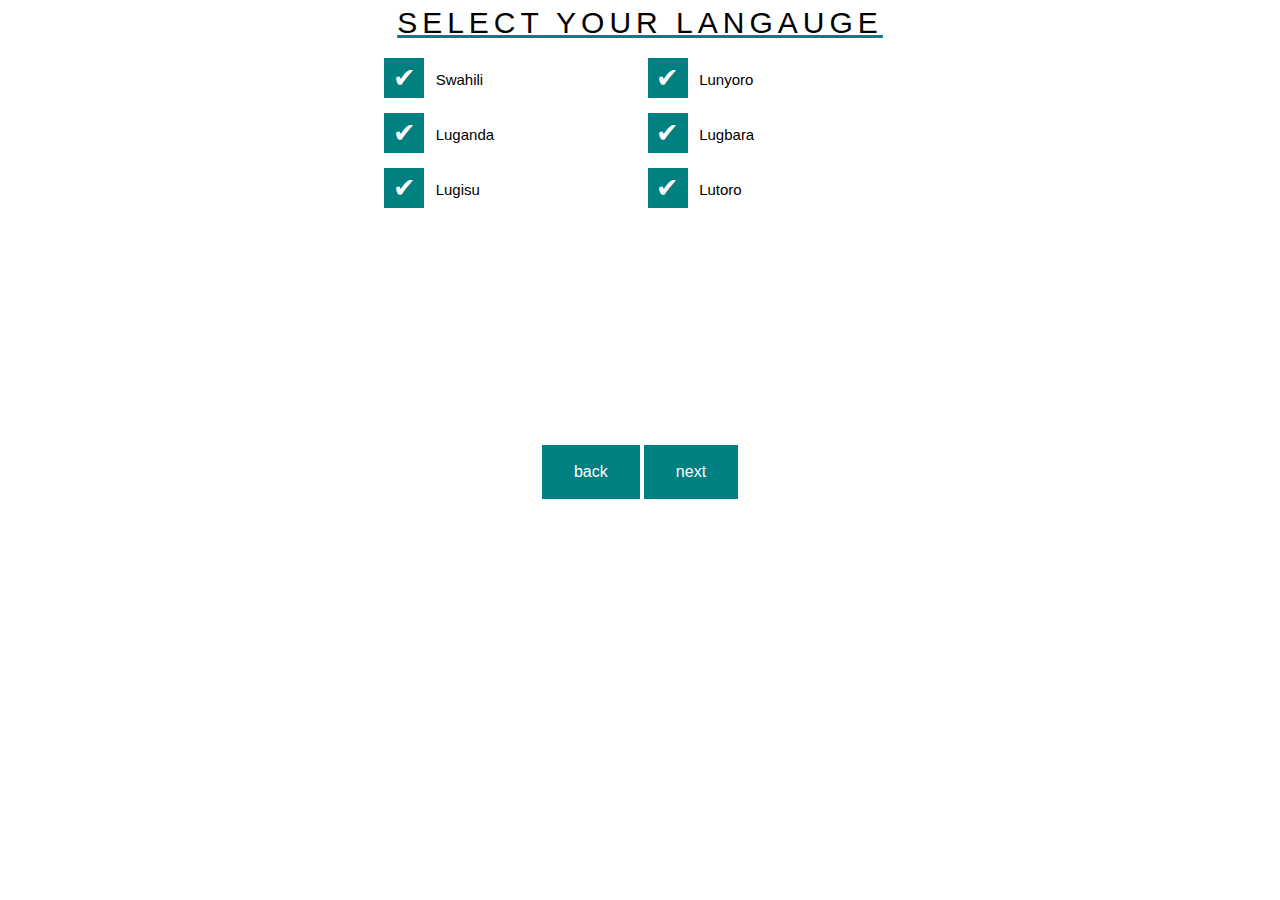
==== department.html @ 6aa68ce2 "added a page for the doctor to select their department" ====
<!DOCTYPE html>
<html lang="en">

<head>
    <meta charset="UTF-8" />
    <meta http-equiv="X-UA-Compatible" content="IE=edge,chrome=1">
    <title>The Wasolo</title>
    <link rel="stylesheet" type="text/css" href="css/demo.css" />
    <link rel="stylesheet" type="text/css" href="style.css" />
    <script type="text/javascript" src="js/modernizr.custom.86080.js"></script>
    <link rel="stylesheet" href="https://www.w3schools.com/w3css/4/w3.css">
    <link href="https://fonts.googleapis.com/css?family=Roboto&display=swap" rel="stylesheet">
    <title>Select language</title>
</head>

<body class="language_container">

    <h1 class="selectLanguageTitle page_title">Select Your langauge </h1>


    <div class="listOFlanguages">
        <label class="lang_label">
            <input type="checkbox" class="option-input checkbox" checked />
            Swahili
        </label>
        <label class="lang_label">
            <input type="checkbox" class="option-input checkbox" checked />
            Luganda
        </label>
        <label class="lang_label">
            <input type="checkbox" class="option-input checkbox" checked />
            Lugisu
        </label>

        <label class="lang_label">
            <input type="checkbox" class="option-input checkbox" checked />
            Lunyoro
        </label>
        <label class="lang_label">
            <input type="checkbox" class="option-input checkbox" checked />
            Lugbara
        </label>
        <label class="lang_label">
            <input type="checkbox" class="option-input checkbox" checked />
            Lutoro
        </label>
    </div>


    <div class="welcomePage_button_container">

        <a class="next_button" href="javascript:loadPage('./doctorLanguage.html')"> back </a>
        <a class="next_button" href="javascript:loadPage('./language.html')"> next </a>
    </div>



    <script src="https://ajax.googleapis.com/ajax/libs/jquery/3.4.1/jquery.min.js"></script>
    <script src="js/index.js"></script>
    <script>
        $(document).ready(function() {



        });
    </script>


</body>

</html>
---- style.css ----
:root {
    --teal: #008080;
}

body {
    background-color: white;
}

.main_container {
    margin: 30px;
}

.logo {
    font-family: 'Righteous', cursive;
}

.menu_welcomePage {
    font-family: 'Alatsi', sans-serif;
    float: right;
}

hr {
    border-color: black;
}

ul li {
    display: inline;
    padding: 50px;
}

ul li a {
    text-decoration: none;
}

.welcomePage_title_container {
    width: 40%;
    margin: auto;
    padding-top: 50px;
}

.page_title {
    font-family: 'Anton', sans-serif;
    font-size: 65px;
    text-transform: uppercase;
    text-align: center;
    letter-spacing: 5px;
    text-decoration: underline;
    text-decoration-color: #008080;
}

.welcomePage_button,
.next_button {
    background-color: #008080;
    border: none;
    color: white;
    padding: 15px 32px;
    text-align: center;
    text-decoration: none;
    display: inline-block;
    font-size: 16px;
}

.welcomePage_button_container {
    text-align: center;
}

.content {}

.updateQstns_modal {
    margin: auto;
    background-color: var(--teal);
    text-align: center;
    padding: 50px;
    position: relative;
    height: 540px;
    width: 30%;
    border-radius: 20px;
    color: white;
    font-family: 'Alatsi', sans-serif;
}

.updateQstns_title {
    font-size: 20px;
}

input[type=text] {
    background: transparent;
    border: none;
    border-bottom: 1px solid #000000;
    border-color: white;
}

input[type=submit] {
    background-color: black;
    border: none;
    color: white;
    padding: 16px 32px;
    text-decoration: none;
    margin: 4px 2px;
    cursor: pointer;
}

input[type="file"] {
    background-color: black;
}

.selectLanguageTitle {
    font-size: 30px;
    margin: auto;
}

.listOFlanguages,
.categories {
    margin: auto;
    width: 40%;
    height: 400px;
    font-family: 'Alatsi', sans-serif;
    column-count: 2;
}

.categoryTitle {
    font-size: 30px;
}

.category_subtitle {
    font-size: 15px;
    text-transform: uppercase;
    text-align: center;
    letter-spacing: 5px;
    text-decoration: none;
}

.categories {
    column-count: 3;
    padding: 30px;
    width: 80%;
}

audio {
    height: 35px;
    width: 150px;
    text-align: center;
}


/* styling for the select language check boxes */

.option-input {
    -webkit-appearance: none;
    -moz-appearance: none;
    -ms-appearance: none;
    -o-appearance: none;
    appearance: none;
    position: relative;
    top: 13.33333px;
    right: 0;
    bottom: 0;
    left: 0;
    height: 40px;
    width: 40px;
    transition: all 0.15s ease-out 0s;
    background: #cbd1d8;
    border: none;
    color: #fff;
    cursor: pointer;
    display: inline-block;
    margin-right: 0.5rem;
    outline: none;
    position: relative;
    z-index: 1000;
}

.option-input:hover {
    background: #9faab7;
}

.option-input:checked {
    background: var(--teal);
}

.option-input:checked::before {
    height: 40px;
    width: 40px;
    position: absolute;
    content: '✔';
    display: inline-block;
    font-size: 26.66667px;
    text-align: center;
    line-height: 40px;
}

.option-input:checked::after {
    -webkit-animation: click-wave 0.65s;
    -moz-animation: click-wave 0.65s;
    animation: click-wave 0.65s;
    background: #40e0d0;
    content: '';
    display: block;
    position: relative;
    z-index: 100;
}

.option-input.radio {
    border-radius: 50%;
}

.option-input.radio::after {
    border-radius: 50%;
}

.lang_label {
    display: block;
    line-height: 40px;
}


/* response form styling */

input[type=patientResponse] {
    width: 100%;
    padding: 12px 20px;
    margin: 8px 0;
    display: inline-block;
    border: 1px solid #ccc;
    border-radius: 4px;
    box-sizing: border-box;
}

input[id=responseFormSubmitButton] {
    width: 100%;
    background-color: var(--teal);
    color: white;
    padding: 14px 20px;
    margin: 8px 0;
    border: none;
    border-radius: 4px;
    cursor: pointer;
}

.responseForm {
    border-radius: 5px;
    background-color: #f2f2f2;
    padding: 20px;
    width: 50%;
    margin: auto;
}
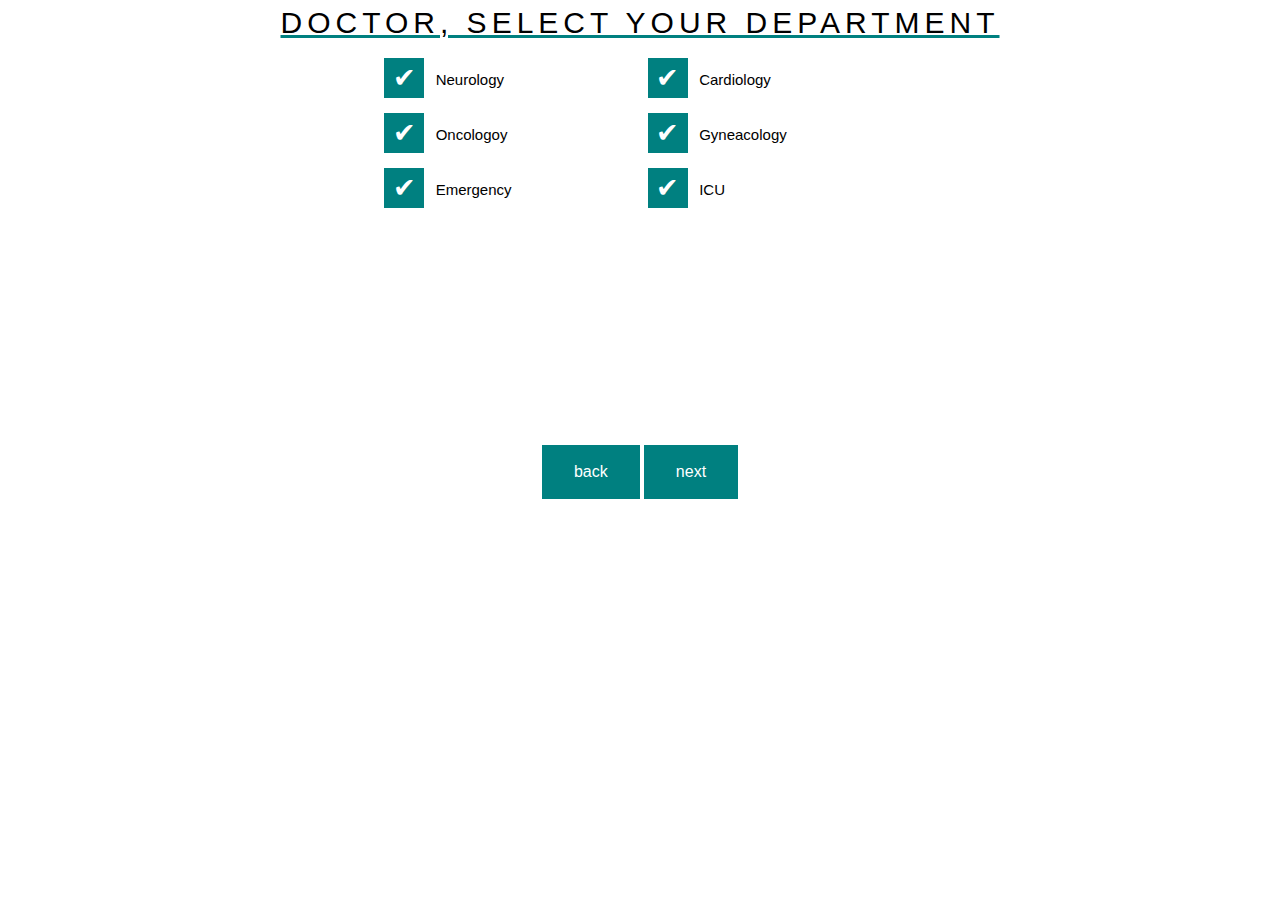
==== commit bffd14ba: "changed content for the department page" ====
--- a/department.html
+++ b/department.html
@@ -10,39 +10,39 @@
     <script type="text/javascript" src="js/modernizr.custom.86080.js"></script>
     <link rel="stylesheet" href="https://www.w3schools.com/w3css/4/w3.css">
     <link href="https://fonts.googleapis.com/css?family=Roboto&display=swap" rel="stylesheet">
-    <title>Select language</title>
+    <title>Select Department</title>
 </head>
 
 <body class="language_container">
 
-    <h1 class="selectLanguageTitle page_title">Select Your langauge </h1>
+    <h1 class="selectLanguageTitle page_title">Doctor, Select Your Department </h1>
 
 
     <div class="listOFlanguages">
         <label class="lang_label">
             <input type="checkbox" class="option-input checkbox" checked />
-            Swahili
+            Neurology
         </label>
         <label class="lang_label">
             <input type="checkbox" class="option-input checkbox" checked />
-            Luganda
+            Oncologoy
         </label>
         <label class="lang_label">
             <input type="checkbox" class="option-input checkbox" checked />
-            Lugisu
+            Emergency
         </label>
 
         <label class="lang_label">
             <input type="checkbox" class="option-input checkbox" checked />
-            Lunyoro
+            Cardiology
         </label>
         <label class="lang_label">
             <input type="checkbox" class="option-input checkbox" checked />
-            Lugbara
+            Gyneacology
         </label>
         <label class="lang_label">
             <input type="checkbox" class="option-input checkbox" checked />
-            Lutoro
+            ICU
         </label>
     </div>
 
@@ -52,6 +52,7 @@
         <a class="next_button" href="javascript:loadPage('./doctorLanguage.html')"> back </a>
         <a class="next_button" href="javascript:loadPage('./language.html')"> next </a>
     </div>
+
 
 
 
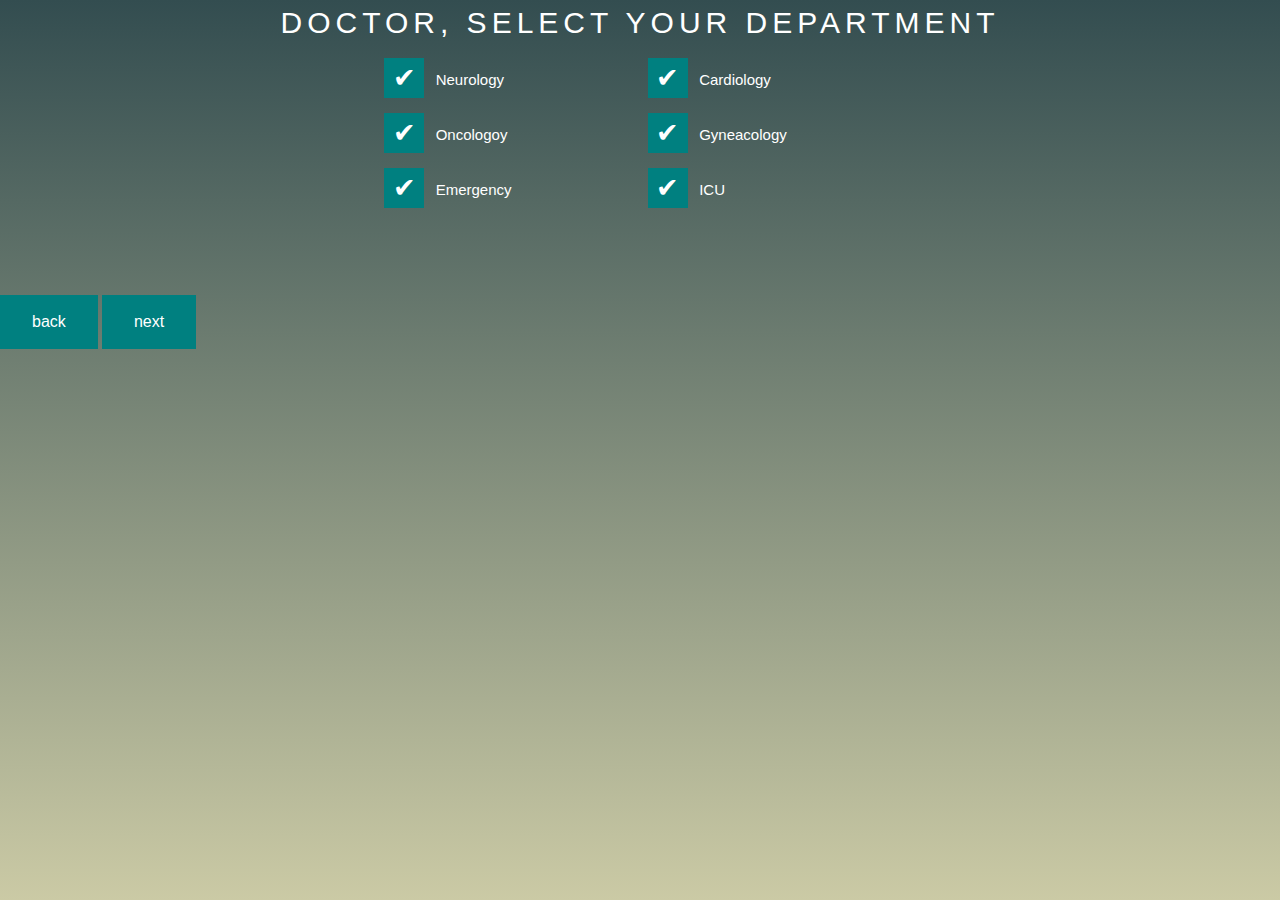
==== commit 6bfe10a4: "modified the page rotuing for the medicial app" ====
--- a/department.html
+++ b/department.html
@@ -50,7 +50,7 @@
     <div class="welcomePage_button_container">
 
         <a class="next_button" href="javascript:loadPage('./doctorLanguage.html')"> back </a>
-        <a class="next_button" href="javascript:loadPage('./language.html')"> next </a>
+        <a class="next_button" href="javascript:loadPage('./pat-lang.html')"> next </a>
     </div>
 
 
--- a/style.css
+++ b/style.css
@@ -1,26 +1,35 @@
 :root {
     --teal: #008080;
+    --yellow: #cbcaa5;
 }
 
 body {
-    background-color: white;
-}
-
-.main_container {
-    margin: 30px;
-}
-
-.logo {
-    font-family: 'Righteous', cursive;
+    background: #334d50;
+    /* fallback for old browsers */
+    background: -webkit-linear-gradient(to top, #cbcaa5, #334d50);
+    /* Chrome 10-25, Safari 5.1-6 */
+    background: linear-gradient(to top, #cbcaa5, #334d50);
+    /* W3C, IE 10+/ Edge, Firefox 16+, Chrome 26+, Opera 12+, Safari 7+ */
+    background-repeat: no-repeat;
+    background-attachment: fixed;
+    color: white;
+    font-family: "Anton", sans-serif;
+}
+
+.main_container {}
+
+.logo a {
+    font-family: "Righteous", cursive;
+    text-decoration: none;
+}
+
+.header {
+    padding: 10px;
 }
 
 .menu_welcomePage {
-    font-family: 'Alatsi', sans-serif;
+    font-family: "Alatsi", sans-serif;
     float: right;
-}
-
-hr {
-    border-color: black;
 }
 
 ul li {
@@ -32,20 +41,34 @@
     text-decoration: none;
 }
 
+ul li a:hover {
+    text-decoration: underline;
+}
+
 .welcomePage_title_container {
     width: 40%;
     margin: auto;
     padding-top: 50px;
 }
 
+.slogan {
+    color: black;
+    text-align: center;
+    font-family: "Shadows Into Light";
+    font-size: 24px;
+    font-style: normal;
+    font-variant: normal;
+    font-weight: 100;
+    line-height: 20px;
+}
+
 .page_title {
-    font-family: 'Anton', sans-serif;
+    font-family: "Anton", sans-serif;
     font-size: 65px;
     text-transform: uppercase;
     text-align: center;
     letter-spacing: 5px;
-    text-decoration: underline;
-    text-decoration-color: #008080;
+    color: white;
 }
 
 .welcomePage_button,
@@ -58,10 +81,7 @@
     text-decoration: none;
     display: inline-block;
     font-size: 16px;
-}
-
-.welcomePage_button_container {
-    text-align: center;
+    margin: auto;
 }
 
 .content {}
@@ -76,21 +96,21 @@
     width: 30%;
     border-radius: 20px;
     color: white;
-    font-family: 'Alatsi', sans-serif;
+    font-family: "Alatsi", sans-serif;
 }
 
 .updateQstns_title {
     font-size: 20px;
 }
 
-input[type=text] {
+input[type="text"] {
     background: transparent;
     border: none;
     border-bottom: 1px solid #000000;
     border-color: white;
 }
 
-input[type=submit] {
+input[type="submit"] {
     background-color: black;
     border: none;
     color: white;
@@ -113,8 +133,8 @@
 .categories {
     margin: auto;
     width: 40%;
-    height: 400px;
-    font-family: 'Alatsi', sans-serif;
+    height: 250px;
+    font-family: "Alatsi", sans-serif;
     column-count: 2;
 }
 
@@ -128,18 +148,31 @@
     text-align: center;
     letter-spacing: 5px;
     text-decoration: none;
+    cursor: pointer;
 }
 
 .categories {
-    column-count: 3;
     padding: 30px;
     width: 80%;
+    column-count: unset;
 }
 
 audio {
-    height: 35px;
+    height: 15px;
     width: 150px;
     text-align: center;
+}
+
+.skinCategory {
+    display: none;
+}
+
+a {
+    cursor: pointer;
+}
+
+.patientResponseFormat {
+    font-size: 11px;
 }
 
 
@@ -182,7 +215,7 @@
     height: 40px;
     width: 40px;
     position: absolute;
-    content: '✔';
+    content: "✔";
     display: inline-block;
     font-size: 26.66667px;
     text-align: center;
@@ -194,7 +227,7 @@
     -moz-animation: click-wave 0.65s;
     animation: click-wave 0.65s;
     background: #40e0d0;
-    content: '';
+    content: "";
     display: block;
     position: relative;
     z-index: 100;
@@ -216,7 +249,7 @@
 
 /* response form styling */
 
-input[type=patientResponse] {
+input[id="responseFormat_number"] {
     width: 100%;
     padding: 12px 20px;
     margin: 8px 0;
@@ -226,7 +259,18 @@
     box-sizing: border-box;
 }
 
-input[id=responseFormSubmitButton] {
+
+/* input[type=patientResponse] {
+    width: 100%;
+    padding: 12px 20px;
+    margin: 8px 0;
+    display: inline-block;
+    border: 1px solid #ccc;
+    border-radius: 4px;
+    box-sizing: border-box;
+} */
+
+input[id="responseFormSubmitButton"] {
     width: 100%;
     background-color: var(--teal);
     color: white;
@@ -243,4 +287,194 @@
     padding: 20px;
     width: 50%;
     margin: auto;
+}
+
+
+/* begin button styling */
+
+.round-button {
+    width: 15%;
+    margin: auto;
+}
+
+.round-button-circle {
+    width: 100%;
+    height: 0;
+    padding-bottom: 100%;
+    border-radius: 50%;
+    border: 10px solid #98a1a4;
+    overflow: hidden;
+}
+
+.round-button-circle {
+    width: 100%;
+    height: 0;
+    padding-bottom: 100%;
+    border-radius: 50%;
+    border: 1px dotted white;
+    overflow: hidden;
+    background: transparent;
+    box-shadow: 0 0 1px gray;
+}
+
+.round-button-circle:hover {
+    background: var(--yellow);
+}
+
+.round-button a {
+    display: block;
+    float: left;
+    width: 100%;
+    padding-top: 50%;
+    padding-bottom: 50%;
+    line-height: 1em;
+    margin-top: -0.5em;
+    text-align: center;
+    color: #e2eaf3;
+    font-family: Verdana;
+    font-size: 1.2em;
+    font-weight: 100;
+    text-decoration: none;
+    font-family: "Anton", sans-serif;
+    letter-spacing: 3px;
+}
+
+.time {
+    font-family: "Courier New", Courier, monospace;
+    font-size: 30px;
+    text-transform: uppercase;
+    margin-left: 20px;
+}
+
+.day {
+    margin-left: 30px;
+}
+
+
+/* styling for the arrows */
+
+.arrow {
+    border: solid white;
+    border-width: 0 3px 3px 0;
+    display: inline-block;
+    padding: 3px;
+}
+
+.left {
+    transform: rotate(135deg);
+    -webkit-transform: rotate(135deg);
+    margin-left: 50%;
+}
+
+
+/* styling for the modal */
+
+.w3-container {
+    margin-top: 150px;
+}
+
+.question-content {
+    text-align: center;
+}
+
+.question-title {
+    font-size: 40px;
+    margin-top: 30px;
+}
+
+.question {
+    font-size: 20px;
+    margin-top: 40px;
+}
+
+.modal-nav-div {
+    display: flex;
+    margin: unset;
+}
+
+.modal-nav-buttons {
+    flex: 1;
+    padding: 40px;
+    margin-left: 60px;
+}
+
+@media (min-width: 993px) {
+    .local-modal {
+        height: 300px;
+        width: 500px;
+        background-color: #7e9a81;
+    }
+}
+
+
+/* styling for the patient responses */
+
+.answers {
+    text-align: center;
+    margin: auto;
+    width: 40%;
+}
+
+.answer-One {
+    height: 200px;
+    width: 400px;
+    background-color: yellow;
+    display: flex;
+    justify-content: space-between;
+    padding: 70px;
+    margin-top: 50px;
+}
+
+.answer-two {
+    height: 200px;
+    width: 400px;
+    background-color: blue;
+}
+
+.answer-three {
+    height: 200px;
+    width: 400px;
+    background-color: pink;
+    margin-top: 30px;
+}
+
+
+/* styling for the answer shapes */
+
+.triangle-up {
+    width: 0;
+    height: 0;
+    border-left: 25px solid transparent;
+    border-right: 25px solid transparent;
+    border-bottom: 50px solid #555;
+}
+
+.circle {
+    height: 50px;
+    width: 50px;
+    background-color: #555;
+    border-radius: 50%;
+}
+
+
+/* styling for the range slider */
+
+.slidecontainer {
+    width: 60%;
+}
+
+.slider {
+    -webkit-appearance: none;
+    width: 80%;
+    height: 25px;
+    background: gray;
+    outline: none;
+    opacity: 0.7;
+    -webkit-transition: 0.2s;
+    transition: opacity 0.2s;
+    margin: 40px;
+}
+
+.slider:hover {
+    opacity: 1;
 }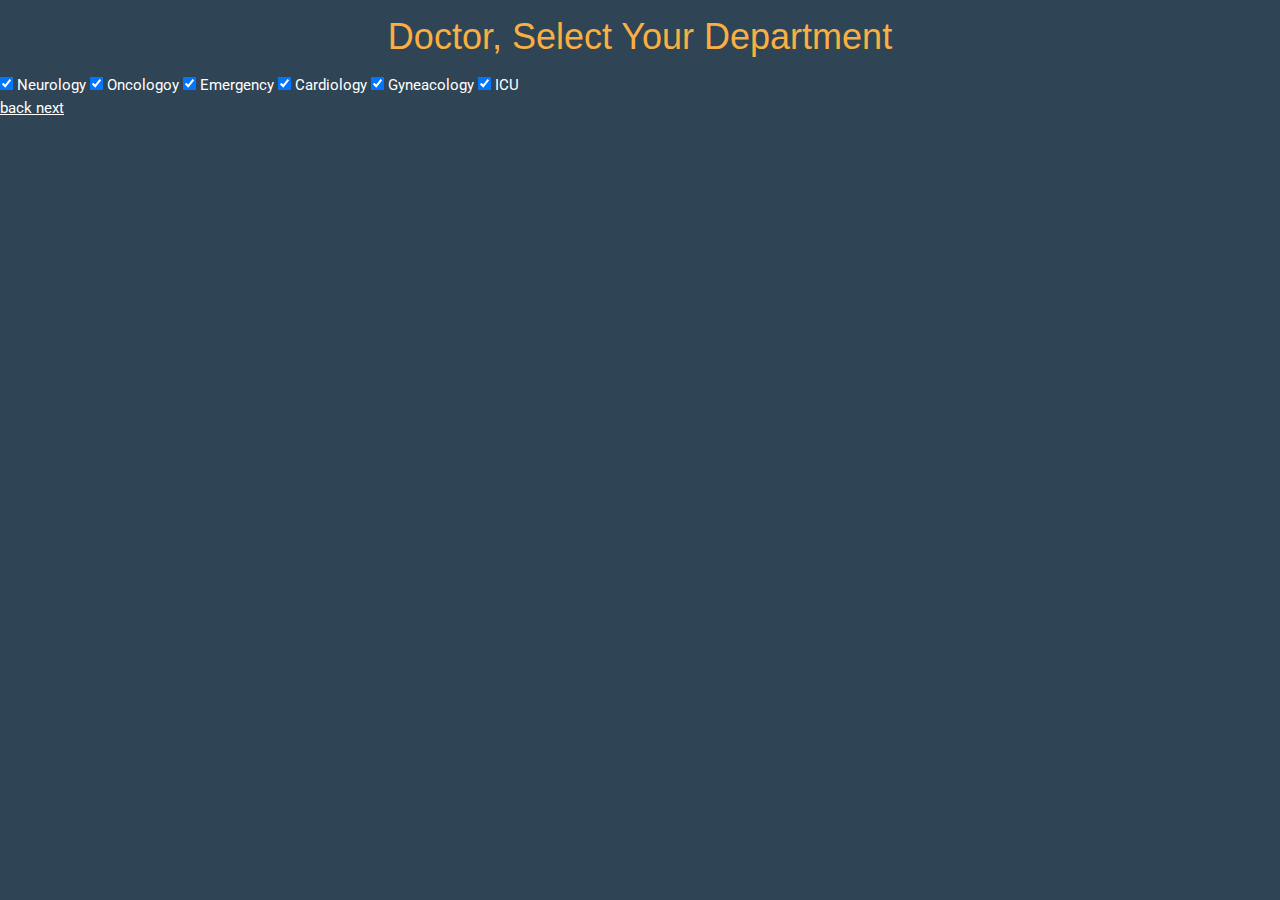
==== commit 54296d9a: "changed the file laoctions for the doctor part" ====
--- a/department.html
+++ b/department.html
@@ -6,7 +6,7 @@
     <meta http-equiv="X-UA-Compatible" content="IE=edge,chrome=1">
     <title>The Wasolo</title>
     <link rel="stylesheet" type="text/css" href="css/demo.css" />
-    <link rel="stylesheet" type="text/css" href="style.css" />
+    <link rel="stylesheet" type="text/css" href="../style.css" />
     <script type="text/javascript" src="js/modernizr.custom.86080.js"></script>
     <link rel="stylesheet" href="https://www.w3schools.com/w3css/4/w3.css">
     <link href="https://fonts.googleapis.com/css?family=Roboto&display=swap" rel="stylesheet">
--- a/style.css
+++ b/style.css
@@ -1,22 +1,21 @@
 :root {
     --teal: #008080;
-    --yellow: #cbcaa5;
+    --dark-blue: #2f4454;
+    --silverblack: #303133;
+    --yellowcolor: #faaf42;
+    --displaymessagecolor: #ff726f;
+}
+
+html * {
+    font-family: 'Roboto', sans-serif;
 }
 
 body {
-    background: #334d50;
-    /* fallback for old browsers */
-    background: -webkit-linear-gradient(to top, #cbcaa5, #334d50);
-    /* Chrome 10-25, Safari 5.1-6 */
-    background: linear-gradient(to top, #cbcaa5, #334d50);
-    /* W3C, IE 10+/ Edge, Firefox 16+, Chrome 26+, Opera 12+, Safari 7+ */
-    background-repeat: no-repeat;
-    background-attachment: fixed;
-    color: white;
-    font-family: "Anton", sans-serif;
-}
-
-.main_container {}
+    background-color: var(--dark-blue);
+    color: white;
+    /* font-family: "Playfair Display", serif; */
+    /* padding: 20px; */
+}
 
 .logo a {
     font-family: "Righteous", cursive;
@@ -24,7 +23,7 @@
 }
 
 .header {
-    padding: 10px;
+    padding: 50px;
 }
 
 .menu_welcomePage {
@@ -45,62 +44,81 @@
     text-decoration: underline;
 }
 
-.welcomePage_title_container {
-    width: 40%;
-    margin: auto;
-    padding-top: 50px;
+
+/* styling for the welcome page */
+
+.start-interview-btn {
+    color: white;
+    padding: 14px 25px;
+    text-align: center;
+    text-decoration: none;
+    display: inline-block;
+    background-color: rgba(0, 0, 0, 0.3);
+    width: 400px;
+}
+
+.route-btn {
+    color: white;
+    padding: 14px 25px;
+    text-align: center;
+    text-decoration: none;
+    display: inline-block;
+    background-color: rgba(0, 0, 0, 0.3);
+    width: 200px;
+}
+
+.banner-welcome #right,
+.banner-welcome #left {
+    width: 50%;
+    text-align: center;
+}
+
+.banner-title {
+    display: inline-block;
+    margin-left: 150px;
+}
+
+.banner-title h1,
+.modal-content h1 {
+    width: 80%;
+    font-size: 20px;
+    letter-spacing: 4px;
+    color: var(--yellowcolor);
+}
+
+.welcomepage-card h2 {
+    letter-spacing: 5px;
+}
+
+.page-content {
+    padding: 100px;
+    text-align: center;
+}
+
+.language-table {
+    display: inline-block;
+}
+
+
+/* styling for the split page for welcome page*/
+
+#content {
+    display: flex;
+}
+
+#left,
+#right {
+    flex-grow: 1;
 }
 
 .slogan {
     color: black;
-    text-align: center;
-    font-family: "Shadows Into Light";
-    font-size: 24px;
-    font-style: normal;
-    font-variant: normal;
-    font-weight: 100;
-    line-height: 20px;
+    margin-left: 20px;
 }
 
 .page_title {
-    font-family: "Anton", sans-serif;
-    font-size: 65px;
-    text-transform: uppercase;
-    text-align: center;
-    letter-spacing: 5px;
-    color: white;
-}
-
-.welcomePage_button,
-.next_button {
-    background-color: #008080;
-    border: none;
-    color: white;
-    padding: 15px 32px;
-    text-align: center;
-    text-decoration: none;
-    display: inline-block;
-    font-size: 16px;
-    margin: auto;
-}
-
-.content {}
-
-.updateQstns_modal {
-    margin: auto;
-    background-color: var(--teal);
-    text-align: center;
-    padding: 50px;
-    position: relative;
-    height: 540px;
-    width: 30%;
-    border-radius: 20px;
-    color: white;
-    font-family: "Alatsi", sans-serif;
-}
-
-.updateQstns_title {
-    font-size: 20px;
+    text-align: center;
+    color: var(--yellowcolor);
 }
 
 input[type="text"] {
@@ -124,49 +142,12 @@
     background-color: black;
 }
 
-.selectLanguageTitle {
-    font-size: 30px;
-    margin: auto;
-}
-
-.listOFlanguages,
-.categories {
-    margin: auto;
-    width: 40%;
-    height: 250px;
-    font-family: "Alatsi", sans-serif;
-    column-count: 2;
-}
-
-.categoryTitle {
-    font-size: 30px;
-}
-
-.category_subtitle {
-    font-size: 15px;
-    text-transform: uppercase;
-    text-align: center;
-    letter-spacing: 5px;
-    text-decoration: none;
-    cursor: pointer;
-}
-
-.categories {
-    padding: 30px;
-    width: 80%;
-    column-count: unset;
-}
-
 audio {
     height: 15px;
     width: 150px;
     text-align: center;
 }
 
-.skinCategory {
-    display: none;
-}
-
 a {
     cursor: pointer;
 }
@@ -176,110 +157,7 @@
 }
 
 
-/* styling for the select language check boxes */
-
-.option-input {
-    -webkit-appearance: none;
-    -moz-appearance: none;
-    -ms-appearance: none;
-    -o-appearance: none;
-    appearance: none;
-    position: relative;
-    top: 13.33333px;
-    right: 0;
-    bottom: 0;
-    left: 0;
-    height: 40px;
-    width: 40px;
-    transition: all 0.15s ease-out 0s;
-    background: #cbd1d8;
-    border: none;
-    color: #fff;
-    cursor: pointer;
-    display: inline-block;
-    margin-right: 0.5rem;
-    outline: none;
-    position: relative;
-    z-index: 1000;
-}
-
-.option-input:hover {
-    background: #9faab7;
-}
-
-.option-input:checked {
-    background: var(--teal);
-}
-
-.option-input:checked::before {
-    height: 40px;
-    width: 40px;
-    position: absolute;
-    content: "✔";
-    display: inline-block;
-    font-size: 26.66667px;
-    text-align: center;
-    line-height: 40px;
-}
-
-.option-input:checked::after {
-    -webkit-animation: click-wave 0.65s;
-    -moz-animation: click-wave 0.65s;
-    animation: click-wave 0.65s;
-    background: #40e0d0;
-    content: "";
-    display: block;
-    position: relative;
-    z-index: 100;
-}
-
-.option-input.radio {
-    border-radius: 50%;
-}
-
-.option-input.radio::after {
-    border-radius: 50%;
-}
-
-.lang_label {
-    display: block;
-    line-height: 40px;
-}
-
-
 /* response form styling */
-
-input[id="responseFormat_number"] {
-    width: 100%;
-    padding: 12px 20px;
-    margin: 8px 0;
-    display: inline-block;
-    border: 1px solid #ccc;
-    border-radius: 4px;
-    box-sizing: border-box;
-}
-
-
-/* input[type=patientResponse] {
-    width: 100%;
-    padding: 12px 20px;
-    margin: 8px 0;
-    display: inline-block;
-    border: 1px solid #ccc;
-    border-radius: 4px;
-    box-sizing: border-box;
-} */
-
-input[id="responseFormSubmitButton"] {
-    width: 100%;
-    background-color: var(--teal);
-    color: white;
-    padding: 14px 20px;
-    margin: 8px 0;
-    border: none;
-    border-radius: 4px;
-    cursor: pointer;
-}
 
 .responseForm {
     border-radius: 5px;
@@ -290,191 +168,184 @@
 }
 
 
-/* begin button styling */
-
-.round-button {
-    width: 15%;
+/* styling for the login modal */
+
+
+/* The Modal (background) */
+
+.modal {
+    display: none;
+    /* Hidden by default */
+    position: fixed;
+    /* Stay in place */
+    z-index: 1;
+    /* Sit on top */
+    padding-top: 300px;
+    /* Location of the box */
+    left: 0;
+    top: 0;
+    width: 100%;
+    /* Full width */
+    height: 100%;
+    /* Full height */
+    overflow: auto;
+    /* Enable scroll if needed */
+    background-color: rgb(0, 0, 0);
+    /* Fallback color */
+    background-color: rgba(0, 0, 0, 0.4);
+    /* Black w/ opacity */
+}
+
+
+/* Modal Content */
+
+.modal-content {
+    background-color: var(--dark-blue);
     margin: auto;
-}
-
-.round-button-circle {
+    padding: 20px;
+    border: 1px solid #888;
+    width: 40%;
+    color: white;
+}
+
+
+/* The Close Button */
+
+.close {
+    color: #aaaaaa;
+    float: right;
+    font-size: 28px;
+    font-weight: bold;
+}
+
+.close:hover,
+.close:focus {
+    color: #000;
+    text-decoration: none;
+    cursor: pointer;
+}
+
+
+/* styling for the login modal */
+
+.display-message {
+    color: var(--displaymessagecolor);
+    text-align: center;
+}
+
+
+/* styling for the FOOTER PART */
+
+
+/* STYLES SPECIFIC TO FOOTER  */
+
+.footer {
     width: 100%;
-    height: 0;
-    padding-bottom: 100%;
-    border-radius: 50%;
-    border: 10px solid #98a1a4;
-    overflow: hidden;
-}
-
-.round-button-circle {
-    width: 100%;
-    height: 0;
-    padding-bottom: 100%;
-    border-radius: 50%;
-    border: 1px dotted white;
-    overflow: hidden;
-    background: transparent;
-    box-shadow: 0 0 1px gray;
-}
-
-.round-button-circle:hover {
-    background: var(--yellow);
-}
-
-.round-button a {
-    display: block;
+    position: relative;
+    height: auto;
+    background-color: #070617;
+}
+
+.footer .col {
+    width: 190px;
+    height: auto;
     float: left;
-    width: 100%;
-    padding-top: 50%;
-    padding-bottom: 50%;
-    line-height: 1em;
-    margin-top: -0.5em;
-    text-align: center;
-    color: #e2eaf3;
-    font-family: Verdana;
-    font-size: 1.2em;
-    font-weight: 100;
-    text-decoration: none;
-    font-family: "Anton", sans-serif;
-    letter-spacing: 3px;
-}
-
-.time {
-    font-family: "Courier New", Courier, monospace;
-    font-size: 30px;
+    box-sizing: border-box;
+    -webkit-box-sizing: border-box;
+    -moz-box-sizing: border-box;
+    padding: 0px 20px 20px 20px;
+}
+
+.footer .col h1 {
+    margin: 0;
+    padding: 0;
+    font-family: inherit;
+    font-size: 12px;
+    line-height: 17px;
+    padding: 20px 0px 5px 0px;
+    color: rgba(255, 255, 255, 0.2);
+    font-weight: normal;
     text-transform: uppercase;
-    margin-left: 20px;
-}
-
-.day {
-    margin-left: 30px;
-}
-
-
-/* styling for the arrows */
-
-.arrow {
-    border: solid white;
-    border-width: 0 3px 3px 0;
-    display: inline-block;
-    padding: 3px;
-}
-
-.left {
-    transform: rotate(135deg);
-    -webkit-transform: rotate(135deg);
-    margin-left: 50%;
-}
-
-
-/* styling for the modal */
-
-.w3-container {
-    margin-top: 150px;
-}
-
-.question-content {
-    text-align: center;
-}
-
-.question-title {
-    font-size: 40px;
-    margin-top: 30px;
-}
-
-.question {
-    font-size: 20px;
-    margin-top: 40px;
-}
-
-.modal-nav-div {
-    display: flex;
-    margin: unset;
-}
-
-.modal-nav-buttons {
-    flex: 1;
-    padding: 40px;
-    margin-left: 60px;
-}
-
-@media (min-width: 993px) {
-    .local-modal {
-        height: 300px;
-        width: 500px;
-        background-color: #7e9a81;
-    }
-}
-
-
-/* styling for the patient responses */
-
-.answers {
-    text-align: center;
-    margin: auto;
-    width: 40%;
-}
-
-.answer-One {
-    height: 200px;
-    width: 400px;
-    background-color: yellow;
-    display: flex;
-    justify-content: space-between;
-    padding: 70px;
-    margin-top: 50px;
-}
-
-.answer-two {
-    height: 200px;
-    width: 400px;
-    background-color: blue;
-}
-
-.answer-three {
-    height: 200px;
-    width: 400px;
-    background-color: pink;
-    margin-top: 30px;
-}
-
-
-/* styling for the answer shapes */
-
-.triangle-up {
-    width: 0;
-    height: 0;
-    border-left: 25px solid transparent;
-    border-right: 25px solid transparent;
-    border-bottom: 50px solid #555;
-}
-
-.circle {
-    height: 50px;
-    width: 50px;
-    background-color: #555;
-    border-radius: 50%;
-}
-
-
-/* styling for the range slider */
-
-.slidecontainer {
-    width: 60%;
-}
-
-.slider {
-    -webkit-appearance: none;
-    width: 80%;
-    height: 25px;
-    background: gray;
-    outline: none;
-    opacity: 0.7;
-    -webkit-transition: 0.2s;
-    transition: opacity 0.2s;
-    margin: 40px;
-}
-
-.slider:hover {
-    opacity: 1;
+    letter-spacing: 0.250em;
+}
+
+.footer .col ul {
+    list-style-type: none;
+    margin: 0;
+    padding: 0;
+}
+
+.footer .col ul li {
+    color: #999999;
+    font-size: 14px;
+    font-family: inherit;
+    font-weight: bold;
+    padding: 5px 0px 5px 0px;
+    cursor: pointer;
+    transition: .2s;
+    -webkit-transition: .2s;
+    -moz-transition: .2s;
+}
+
+.social ul li {
+    display: inline-block;
+    padding-right: 5px !important;
+}
+
+.footer .col ul li:hover {
+    color: #ffffff;
+    transition: .1s;
+    -webkit-transition: .1s;
+    -moz-transition: .1s;
+}
+
+.clearfix {
+    clear: both;
+}
+
+@media only screen and (min-width: 1280px) {
+    .contain {
+        width: 1200px;
+        margin: 0 auto;
+    }
+}
+
+@media only screen and (max-width: 1139px) {
+    .contain .social {
+        width: 1000px;
+        display: block;
+    }
+    .social h1 {
+        margin: 0px;
+    }
+}
+
+@media only screen and (max-width: 950px) {
+    .footer .col {
+        width: 33%;
+    }
+    .footer .col h1 {
+        font-size: 14px;
+    }
+    .footer .col ul li {
+        font-size: 13px;
+    }
+}
+
+@media only screen and (max-width: 500px) {
+    .footer .col {
+        width: 50%;
+    }
+    .footer .col h1 {
+        font-size: 14px;
+    }
+    .footer .col ul li {
+        font-size: 13px;
+    }
+}
+
+@media only screen and (max-width: 340px) {
+    .footer .col {
+        width: 100%;
+    }
 }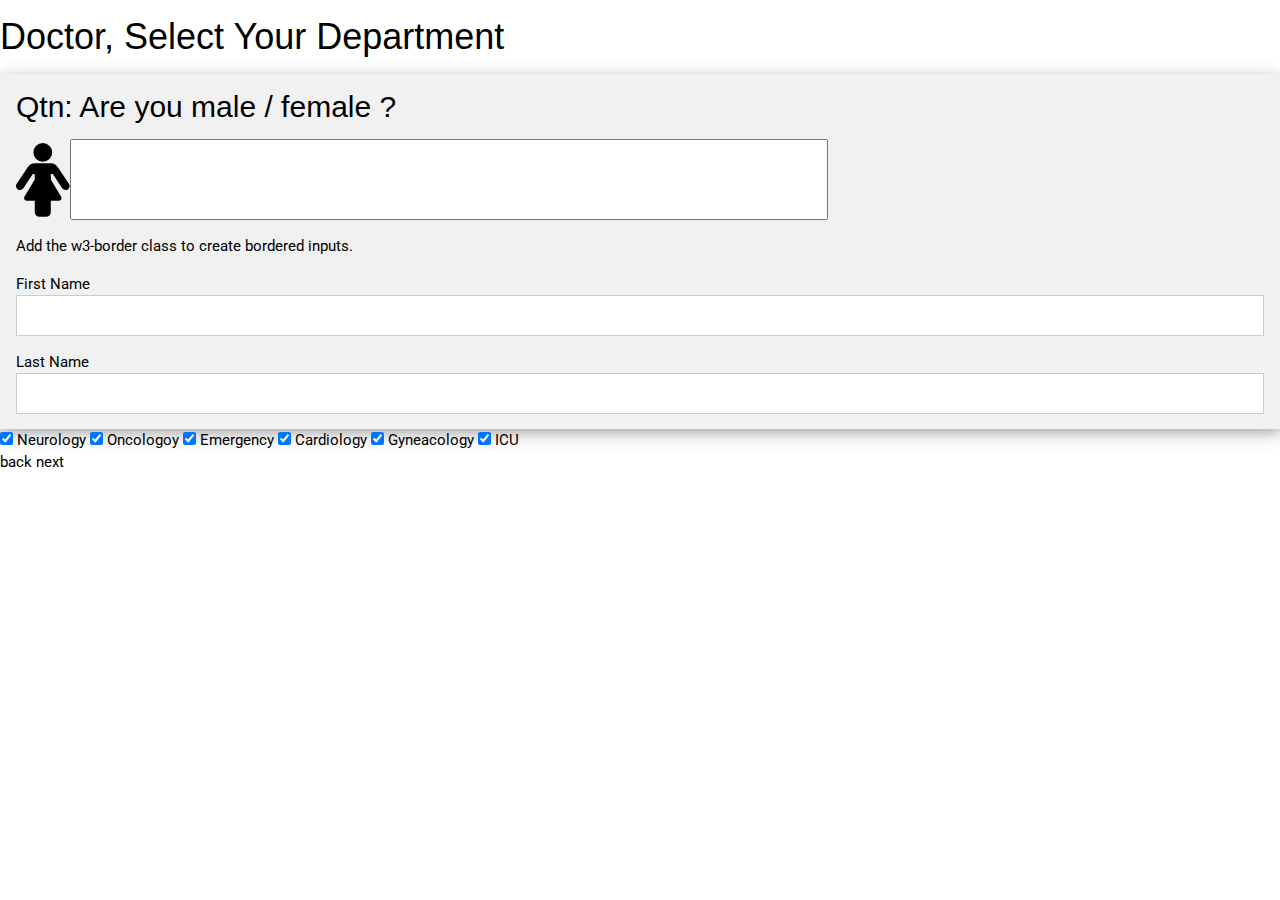
==== commit 1e55effd: "modified the implementation for the patient portal pages" ====
--- a/department.html
+++ b/department.html
@@ -6,9 +6,11 @@
     <meta http-equiv="X-UA-Compatible" content="IE=edge,chrome=1">
     <title>The Wasolo</title>
     <link rel="stylesheet" type="text/css" href="css/demo.css" />
-    <link rel="stylesheet" type="text/css" href="../style.css" />
+    <link rel="stylesheet" type="text/css" href="style.css" />
     <script type="text/javascript" src="js/modernizr.custom.86080.js"></script>
     <link rel="stylesheet" href="https://www.w3schools.com/w3css/4/w3.css">
+    <link rel="stylesheet" href="https://cdnjs.cloudflare.com/ajax/libs/font-awesome/4.7.0/css/font-awesome.min.css">
+
     <link href="https://fonts.googleapis.com/css?family=Roboto&display=swap" rel="stylesheet">
     <title>Select Department</title>
 </head>
@@ -16,6 +18,20 @@
 <body class="language_container">
 
     <h1 class="selectLanguageTitle page_title">Doctor, Select Your Department </h1>
+
+    <form class="w3-container w3-card-4 w3-light-grey">
+        <h2>Qtn: Are you male / female ?</h2>
+
+        <i class="fa fa-female fa-5x" aria-hidden="true"><input type="text"> </i>
+        <p>Add the w3-border class to create bordered inputs.</p>
+
+        <p><label>First Name</label>
+            <input class="w3-input w3-border" name="first" type="text"></p>
+
+        <p><label>Last Name</label>
+            <input class="w3-input w3-border" name="last" type="text"></p>
+    </form>
+
 
 
     <div class="listOFlanguages">
--- a/style.css
+++ b/style.css
@@ -10,342 +10,203 @@
     font-family: 'Roboto', sans-serif;
 }
 
-body {
-    background-color: var(--dark-blue);
-    color: white;
-    /* font-family: "Playfair Display", serif; */
-    /* padding: 20px; */
-}
-
-.logo a {
-    font-family: "Righteous", cursive;
-    text-decoration: none;
-}
-
-.header {
-    padding: 50px;
-}
-
-.menu_welcomePage {
-    font-family: "Alatsi", sans-serif;
-    float: right;
-}
-
-ul li {
-    display: inline;
-    padding: 50px;
-}
-
-ul li a {
-    text-decoration: none;
-}
-
-ul li a:hover {
-    text-decoration: underline;
-}
-
-
-/* styling for the welcome page */
-
-.start-interview-btn {
-    color: white;
-    padding: 14px 25px;
-    text-align: center;
-    text-decoration: none;
-    display: inline-block;
-    background-color: rgba(0, 0, 0, 0.3);
-    width: 400px;
-}
-
-.route-btn {
-    color: white;
-    padding: 14px 25px;
-    text-align: center;
-    text-decoration: none;
-    display: inline-block;
-    background-color: rgba(0, 0, 0, 0.3);
-    width: 200px;
-}
-
-.banner-welcome #right,
-.banner-welcome #left {
-    width: 50%;
-    text-align: center;
-}
-
-.banner-title {
-    display: inline-block;
-    margin-left: 150px;
-}
-
-.banner-title h1,
-.modal-content h1 {
-    width: 80%;
+.content {
+    max-width: 1500px;
+    margin: auto;
+    padding: 10px;
+    padding-top: 30px;
+}
+
+
+/* welcome page */
+
+.welcome-img {
+    height: 500px;
+    width: 500px;
+}
+
+.welcome-text {
     font-size: 20px;
-    letter-spacing: 4px;
-    color: var(--yellowcolor);
-}
-
-.welcomepage-card h2 {
-    letter-spacing: 5px;
-}
-
-.page-content {
-    padding: 100px;
-    text-align: center;
-}
-
-.language-table {
-    display: inline-block;
-}
-
-
-/* styling for the split page for welcome page*/
-
-#content {
-    display: flex;
-}
-
-#left,
-#right {
-    flex-grow: 1;
-}
-
-.slogan {
-    color: black;
-    margin-left: 20px;
-}
-
-.page_title {
-    text-align: center;
-    color: var(--yellowcolor);
-}
-
-input[type="text"] {
-    background: transparent;
-    border: none;
-    border-bottom: 1px solid #000000;
-    border-color: white;
-}
-
-input[type="submit"] {
-    background-color: black;
-    border: none;
-    color: white;
-    padding: 16px 32px;
-    text-decoration: none;
-    margin: 4px 2px;
-    cursor: pointer;
-}
-
-input[type="file"] {
-    background-color: black;
-}
-
-audio {
-    height: 15px;
-    width: 150px;
-    text-align: center;
-}
-
-a {
-    cursor: pointer;
-}
-
-.patientResponseFormat {
-    font-size: 11px;
-}
-
-
-/* response form styling */
-
-.responseForm {
-    border-radius: 5px;
-    background-color: #f2f2f2;
-    padding: 20px;
-    width: 50%;
-    margin: auto;
-}
-
-
-/* styling for the login modal */
-
-
-/* The Modal (background) */
-
-.modal {
-    display: none;
-    /* Hidden by default */
-    position: fixed;
-    /* Stay in place */
-    z-index: 1;
-    /* Sit on top */
-    padding-top: 300px;
-    /* Location of the box */
-    left: 0;
-    top: 0;
-    width: 100%;
-    /* Full width */
-    height: 100%;
-    /* Full height */
-    overflow: auto;
-    /* Enable scroll if needed */
-    background-color: rgb(0, 0, 0);
-    /* Fallback color */
-    background-color: rgba(0, 0, 0, 0.4);
-    /* Black w/ opacity */
-}
-
-
-/* Modal Content */
-
-.modal-content {
-    background-color: var(--dark-blue);
-    margin: auto;
-    padding: 20px;
-    border: 1px solid #888;
-    width: 40%;
-    color: white;
-}
-
-
-/* The Close Button */
-
-.close {
-    color: #aaaaaa;
-    float: right;
-    font-size: 28px;
-    font-weight: bold;
-}
-
-.close:hover,
-.close:focus {
-    color: #000;
-    text-decoration: none;
-    cursor: pointer;
-}
-
-
-/* styling for the login modal */
-
-.display-message {
-    color: var(--displaymessagecolor);
-    text-align: center;
-}
-
-
-/* styling for the FOOTER PART */
-
-
-/* STYLES SPECIFIC TO FOOTER  */
-
-.footer {
-    width: 100%;
-    position: relative;
-    height: auto;
-    background-color: #070617;
-}
-
-.footer .col {
-    width: 190px;
-    height: auto;
-    float: left;
-    box-sizing: border-box;
-    -webkit-box-sizing: border-box;
-    -moz-box-sizing: border-box;
-    padding: 0px 20px 20px 20px;
-}
-
-.footer .col h1 {
-    margin: 0;
-    padding: 0;
-    font-family: inherit;
-    font-size: 12px;
-    line-height: 17px;
-    padding: 20px 0px 5px 0px;
-    color: rgba(255, 255, 255, 0.2);
-    font-weight: normal;
-    text-transform: uppercase;
-    letter-spacing: 0.250em;
-}
-
-.footer .col ul {
+}
+
+
+/* nav bar sytles for mobile and desktop */
+
+ul.topnav {
     list-style-type: none;
     margin: 0;
     padding: 0;
-}
-
-.footer .col ul li {
-    color: #999999;
-    font-size: 14px;
-    font-family: inherit;
+    overflow: hidden;
+}
+
+ul.topnav li {
+    float: left;
+}
+
+ul.topnav li a {
+    display: block;
+    color: black;
+    text-align: center;
+    padding: 14px 16px;
+}
+
+ul.topnav li a:visited {
+    background-color: var(--grape);
+    text-decoration: underline;
+}
+
+ul.topnav li a:hover {
+    color: orange;
+    text-decoration: underline;
+}
+
+ul.topnav li.right {
+    float: right;
+}
+
+.logo {
     font-weight: bold;
-    padding: 5px 0px 5px 0px;
+}
+
+
+/* mobile navigation styling */
+
+.mobile-nav {
+    display: none;
+}
+
+.sidepanel {
+    width: 0;
+    position: fixed;
+    z-index: 1;
+    height: 270px;
+    top: 0;
+    left: 0;
+    background-color: rgba(0, 0, 0, 0.9);
+    overflow-x: hidden;
+    transition: 0.5s;
+    padding-top: 60px;
+    display: none;
+}
+
+.sidepanel a {
+    padding: 8px 8px 8px 32px;
+    text-decoration: none;
+    font-size: medium;
+    color: #818181;
+    display: block;
+    transition: 0.3s;
+}
+
+.sidepanel a:hover {
+    color: #f1f1f1;
+}
+
+.sidepanel .closebtn {
+    position: absolute;
+    top: 0;
+    font-size: 36px;
+}
+
+.openbtn {
+    font-size: medium;
     cursor: pointer;
-    transition: .2s;
-    -webkit-transition: .2s;
-    -moz-transition: .2s;
-}
-
-.social ul li {
+    color: black;
+    padding: 10px 15px;
+    border: none;
+    background: transparent;
+}
+
+.openbtn:hover {
+    background-color: #444;
+}
+
+
+/* footer design */
+
+footer {
+    padding: 10px;
+    height: 10vh;
+    color: gray;
+    font-size: 12px;
+}
+
+a {
+    text-decoration: none;
+}
+
+
+/* styling for the login form */
+
+.form-inline {
+    display: flex;
+    flex-flow: row wrap;
+    align-items: center;
+}
+
+.form-inline label {
+    margin: 5px 10px 5px 0;
+}
+
+.form-inline input {
+    vertical-align: middle;
+    margin: 5px 10px 5px 0;
+    padding: 10px;
+    background-color: #fff;
+    border: 1px solid #ddd;
+}
+
+.form-inline button {
+    padding: 10px 20px;
+    background-color: orange;
+    border: 1px solid #ddd;
+    color: white;
+    cursor: pointer;
+}
+
+.form-inline button:hover {
+    background-color: royalblue;
+}
+
+@media (max-width: 800px) {
+    .form-inline input {
+        margin: 10px 0;
+    }
+    .form-inline {
+        flex-direction: column;
+        align-items: stretch;
+    }
+}
+
+
+/* the lanugage page styling  */
+
+.language-page {
+    height: 70vh;
+}
+
+.description-text {
+    max-width: 600px;
     display: inline-block;
-    padding-right: 5px !important;
-}
-
-.footer .col ul li:hover {
-    color: #ffffff;
-    transition: .1s;
-    -webkit-transition: .1s;
-    -moz-transition: .1s;
-}
-
-.clearfix {
-    clear: both;
-}
-
-@media only screen and (min-width: 1280px) {
-    .contain {
-        width: 1200px;
-        margin: 0 auto;
-    }
-}
-
-@media only screen and (max-width: 1139px) {
-    .contain .social {
-        width: 1000px;
-        display: block;
-    }
-    .social h1 {
-        margin: 0px;
-    }
-}
-
-@media only screen and (max-width: 950px) {
-    .footer .col {
-        width: 33%;
-    }
-    .footer .col h1 {
-        font-size: 14px;
-    }
-    .footer .col ul li {
-        font-size: 13px;
-    }
-}
-
-@media only screen and (max-width: 500px) {
-    .footer .col {
-        width: 50%;
-    }
-    .footer .col h1 {
-        font-size: 14px;
-    }
-    .footer .col ul li {
-        font-size: 13px;
-    }
-}
-
-@media only screen and (max-width: 340px) {
-    .footer .col {
-        width: 100%;
-    }
+    font-size: 16px;
+    font-weight: 300;
+}
+
+table {
+    display: inline-block;
+    border-spacing: 72px 0;
+}
+
+
+/* ros questions  page */
+
+.questions_container {
+    height: 70vh;
+}
+
+
+/* patient session index page */
+
+input[class="session-input"] {
+    width: 50%;
 }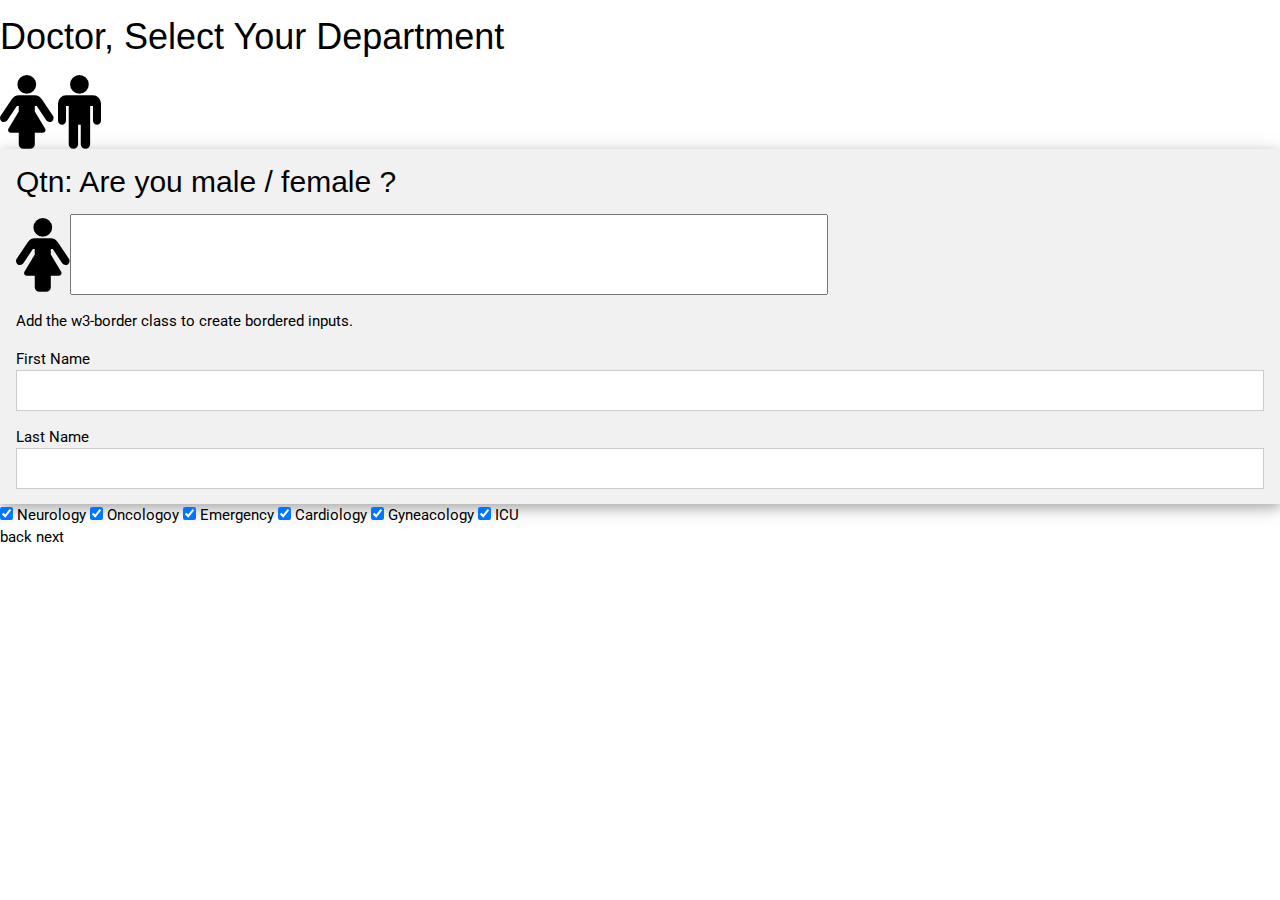
==== commit 23737117: "modifying the patient info input format" ====
--- a/department.html
+++ b/department.html
@@ -18,6 +18,11 @@
 <body class="language_container">
 
     <h1 class="selectLanguageTitle page_title">Doctor, Select Your Department </h1>
+
+
+    <a href=""><i class="fa fa-female fa-5x" aria-hidden="true"></i> </a>
+
+    <a href=""><i class="fa fa-male fa-5x" aria-hidden="true"></i> </a>
 
     <form class="w3-container w3-card-4 w3-light-grey">
         <h2>Qtn: Are you male / female ?</h2>
--- a/style.css
+++ b/style.css
@@ -181,7 +181,9 @@
 
 /* the lanugage page styling  */
 
-.language-page {
+.language-page,
+.patient-index,
+.patient-info {
     height: 70vh;
 }
 
@@ -205,8 +207,4 @@
 }
 
 
-/* patient session index page */
-
-input[class="session-input"] {
-    width: 50%;
-}+/* patient session index page */